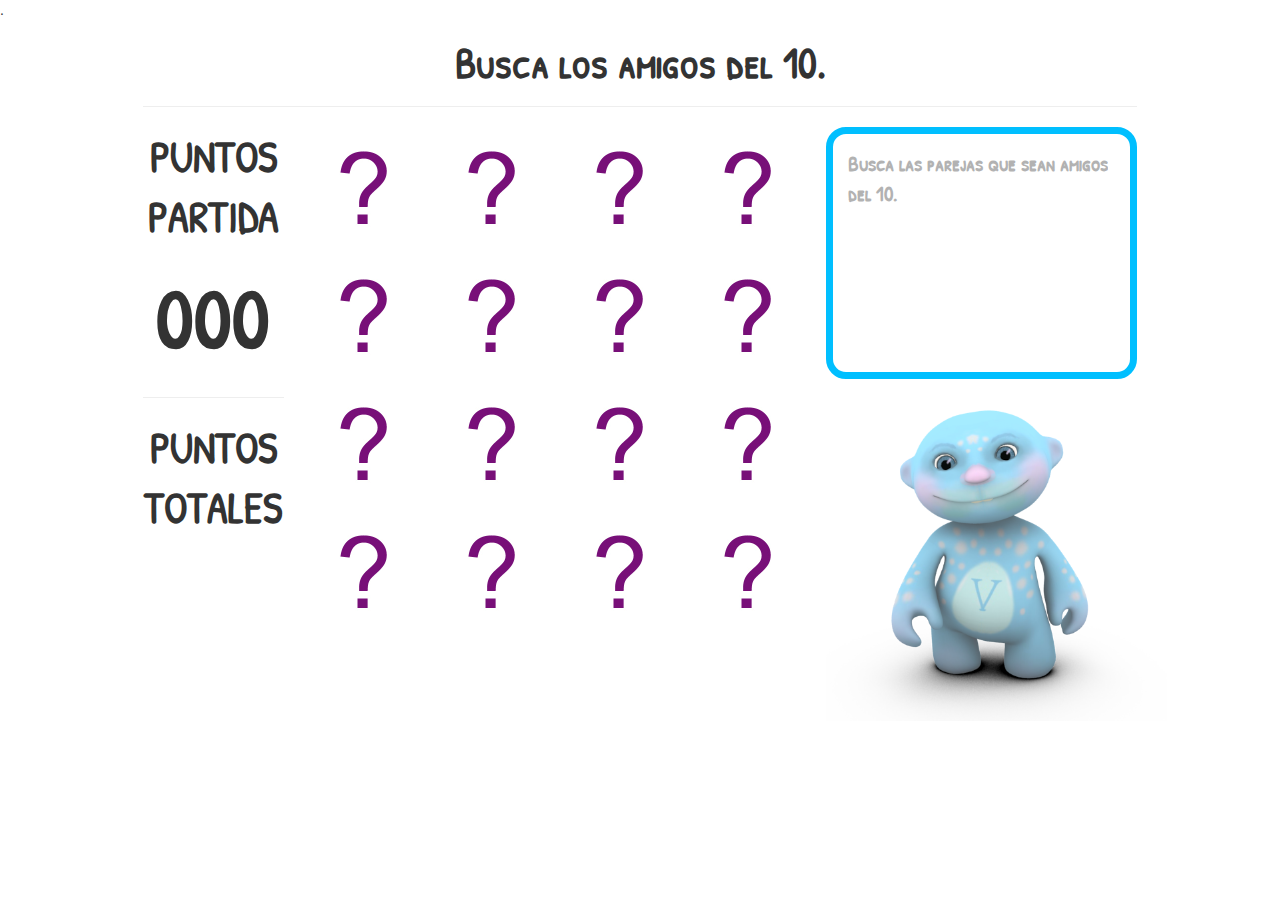
==== juego.html @ ecd1c4e9 "Empiezo, tablas2,html" ====
<!--<?php
// Recuperamos la información de la sesión
session_start();
/*
if (!isset($_SESSION['usuario'])){
    //die("Error - debe <a href='acceso.php'>identificarse</a>.<br />");
     header("Location: acceso.php");
}else{
    echo $_SESSION['usuario'];
}
   */

?>-->


<!DOCTYPE html>
<html lang="en">

<head>
    <meta charset="UTF-8">
    <meta name="viewport" content="width=device-width, initial-scale=1">
    <title>Document</title>
    <script src="Scripts/jquery-1.12.0.js"></script>
    <script src="Scripts/jquery.cookie.js"></script>
    <script src="Scripts/bootbox.min.js"></script>
    <!--Fuente-->
    <link href='https://fonts.googleapis.com/css?family=Patrick+Hand+SC' rel='stylesheet' type='text/css'>

    <link rel="stylesheet" type="text/css" href="estilos/flip.css">
    <link rel="stylesheet" type="text/css" href="estilos/estilo2.css">

    <!-- Latest compiled and minified CSS -->
    <link rel="stylesheet" href="bootstrap-3.3.7-dist/css/bootstrap.min.css" crossorigin="anonymous"> .
    <!-- Optional theme -->
    <link rel="stylesheet" href="bootstrap-3.3.7-dist/css/bootstrap-theme.min.css" crossorigin="anonymous">

    <!-- Latest compiled and minified JavaScript -->
    <script src="bootstrap-3.3.7-dist/js/bootstrap.min.js" crossorigin="anonymous"></script>



</head>

<body>
    <div class="modal fade" id="miModal" tabindex="-1" role="dialog" aria-labelledby="basicModal" aria-hidden="true">
        <div class="modal-dialog">
            <div class="modal-content">
                <div class="modal-header">
                    <button type="button" class="close" data-dismiss="modal" aria-hidden="true">&times;</button>
                    <h3>Atención</h3>
                </div>
                <div class="modal-body">
                    <h4>Debes girar la pantalla.</h4>
                </div>

            </div>
        </div>
    </div>

    <div id="contenedor" class="container">

        <!-- Example row of columns -->

        <div class="row">

            <div id="cabecera" class="col-xs-12">
                <h1>Busca los amigos del 10.</h1>
                <hr>
            </div>


            <div id="info" class="col-xs-2">
                <div id="marcador">
                    <p>PUNTOS PARTIDA</p>
                    <p id="puntos">000</p>
                    <hr>
                    <p>PUNTOS TOTALES</p>
                    <p id="puntosTotales">
                    </p>
                </div>


            </div>
            <div id="grid" class="col-xs-6">

                <!--Aqui van las cartas que se generan por jscript-->

            </div>
            <div id="lateralDch" class="col-xs-4">

                <div id="bocata">
                    <div id="mensaje">
                        <p id="texto" class="mensaje"></p>

                    </div>


                </div>
                <div id="vadorrin">
                    <img id="vadorrin1" src="img/Pose.png">
                    <img id="vadorrin2" src="img/MiraPanel.png">
                </div>
            </div>
        </div>
    </div>
    </div>

    <script src="Scripts/listener.js"></script>
    <script src="Scripts/funciones.js"></script>
    <script src="Scripts/reloj.js"></script>
    <script src="Scripts/logica.js"></script>




</body>

</html>
---- estilos/flip.css ----
.marco {
    transition: 0.8s;
    transform-style: preserve-3d;
    /*position: relative;*/
}


/* flip the pane when hovered */


/*
.marco:hover {
    transform: rotateY(180deg);
}*/


/* hide back of pane during swap */

.front,
.back {
    -webkit-backface-visibility: hidden;
    /* Chrome, Safari, Opera */
    backface-visibility: hidden;
    /*position: absolute;
    
    /*top: 0;
    left: 0;*/
}


/* front pane, placed above back */

.front {
    z-index: 4;
    /* for firefox 31 */
    transform: rotateY(0deg);
}


/* back, initially hidden pane */

.back {
    z-index: 2;
    transform: rotateY(180deg);
}
---- estilos/estilo2.css ----
#cabecera h1,
#info {
    font-family: 'Patrick Hand SC', cursive;
    text-align: center;
    font-size: 3em;
    font-weight: bold;
}

#puntos,
#puntosTotales {
    font-size: 2em;
}

#contenedor {
    width: 80%;
    height: inherit;
}

#grid {
    background-color: #f9fafc;
    height: 40vw;
    padding: 0px;
}

#vadorrin {
    width: 50%;
    height: auto;
}

#vadorrin1,
#vadorrin2 {
    position: absolute;
    width: 100%;
    height: auto;
}

#vadorrin2 {
    display: none;
}

.marco {
    width: 25%;
    height: 25%;
    float: left;
}

.front,
.back {
    width: 100%;
    height: 100%;
    position: absolute;
}

.carta {
    width: 100%;
    height: 100%;
}

#b1 {
    width: 20%;
    height: 10%;
    margin-top: 5px;
    margin-right: 5px;
    float: right;
}

.mensaje {
    font-size: 1.5em;
    padding: 5%;
    display: none;
    font-weight: bold;
}

#lateralDch {
    height: 80vh;
}

#bocata {
    font-family: 'Patrick Hand SC', cursive;
    border-style: solid;
    border-color: deepskyblue;
    border-radius: 20px;
    border-width: 0.5em;
    width: 100%;
    height: 35%;
}

#mensaje {
    width: 100%;
    height: 80%;
}

.parrafo {
    text-align: center;
}

.superImagen {
    width: 30%;
    height: 30%;
    float: left;
}
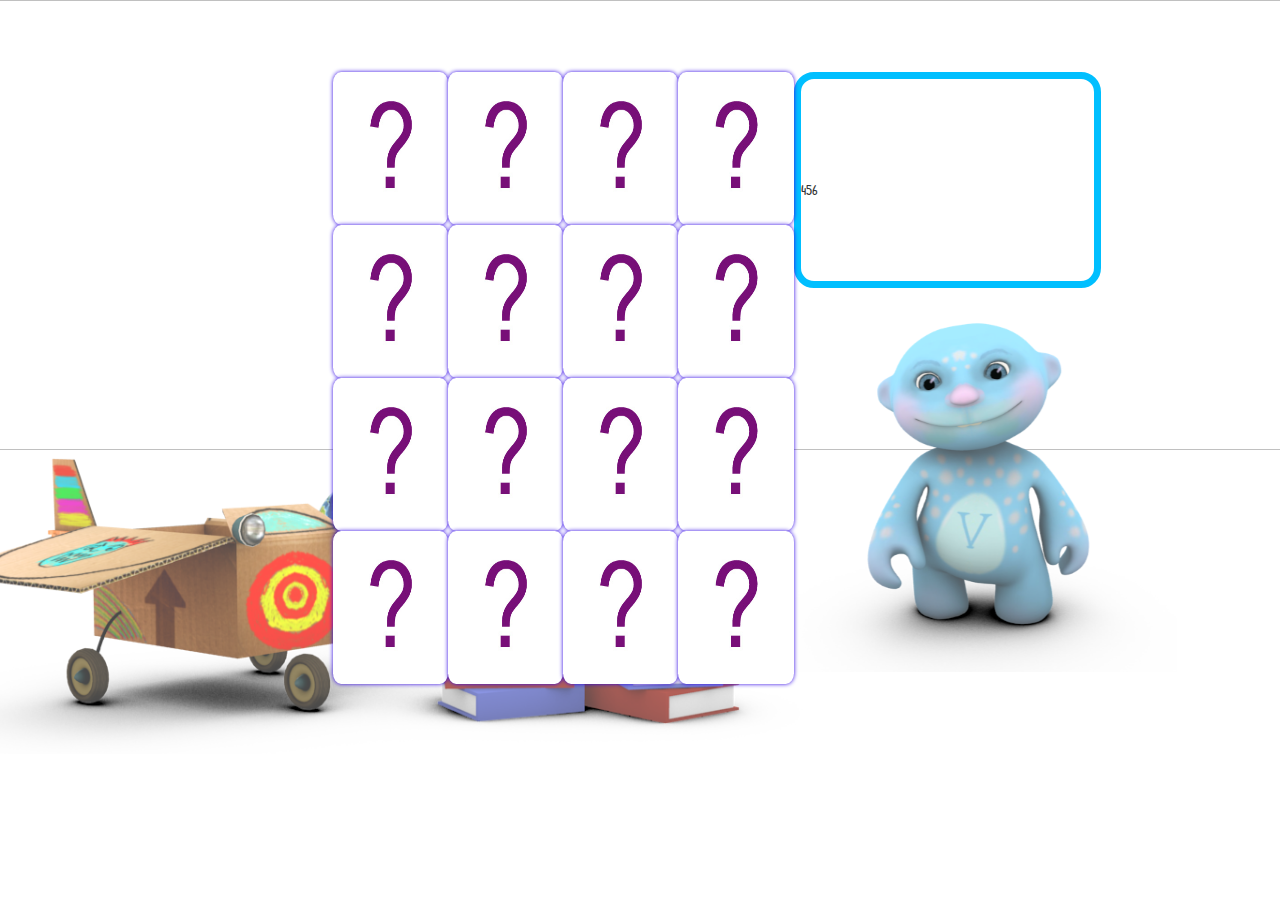
==== commit cbf2f336: "Con cielo" ====
--- a/juego.html
+++ b/juego.html
@@ -1,18 +1,3 @@
-<!--<?php
-// Recuperamos la información de la sesión
-session_start();
-/*
-if (!isset($_SESSION['usuario'])){
-    //die("Error - debe <a href='acceso.php'>identificarse</a>.<br />");
-     header("Location: acceso.php");
-}else{
-    echo $_SESSION['usuario'];
-}
-   */
-
-?>-->
-
-
 <!DOCTYPE html>
 <html lang="en">
 
@@ -27,16 +12,19 @@
     <link href='https://fonts.googleapis.com/css?family=Patrick+Hand+SC' rel='stylesheet' type='text/css'>
 
     <link rel="stylesheet" type="text/css" href="estilos/flip.css">
-    <link rel="stylesheet" type="text/css" href="estilos/estilo2.css">
+    <link rel="stylesheet" type="text/css" href="estilos/memory.css">
+    <link rel="stylesheet" type="text/css" href="estilos/base.css">
+
+    <link rel="stylesheet" type="text/css" href="estilos/marcador.css">
 
     <!-- Latest compiled and minified CSS -->
-    <link rel="stylesheet" href="bootstrap-3.3.7-dist/css/bootstrap.min.css" crossorigin="anonymous"> .
+    <link rel="stylesheet" href="bootstrap-3.3.7-dist/css/bootstrap.min.css" crossorigin="anonymous">
     <!-- Optional theme -->
     <link rel="stylesheet" href="bootstrap-3.3.7-dist/css/bootstrap-theme.min.css" crossorigin="anonymous">
 
     <!-- Latest compiled and minified JavaScript -->
     <script src="bootstrap-3.3.7-dist/js/bootstrap.min.js" crossorigin="anonymous"></script>
-
+    <script src="Scripts/jquery-ui.js"></script>
 
 
 </head>
@@ -56,62 +44,67 @@
             </div>
         </div>
     </div>
+    <div id="repaso" class="modal fade">
+        <div class="modal-dialog" role="document">
+            <div class="modal-content">
+                <div id="tituloModal" class="modal-header">
+                    <button type="button" class="close" data-dismiss="modal" aria-label="Close">
+                        <span aria-hidden="true">&times;</span>
+                    </button>
+                    <h4 class="modal-title"></h4>
+                </div>
+                <div id="tablaRepaso" class="modal-body">
 
-    <div id="contenedor" class="container">
-
-        <!-- Example row of columns -->
-
-        <div class="row">
-
-            <div id="cabecera" class="col-xs-12">
-                <h1>Busca los amigos del 10.</h1>
-                <hr>
+                </div>
+                <div class="modal-footer">
+                    <button type="button" class="btn btn-secondary" data-dismiss="modal">Close</button>
+                </div>
             </div>
+            <!-- /.modal-content -->
+        </div>
+        <!-- /.modal-dialog -->
+    </div>
+    <!-- /.modal -->
 
 
-            <div id="info" class="col-xs-2">
-                <div id="marcador">
-                    <p>PUNTOS PARTIDA</p>
-                    <p id="puntos">000</p>
-                    <hr>
-                    <p>PUNTOS TOTALES</p>
-                    <p id="puntosTotales">
-                    </p>
-                </div>
+    <div id="contenedor">
+
+        <div id="cabecera">
 
 
-            </div>
-            <div id="grid" class="col-xs-6">
+            <img id="cielo" src="img/cielo.png">
+        </div>
+        <div id="aside">
 
-                <!--Aqui van las cartas que se generan por jscript-->
 
-            </div>
-            <div id="lateralDch" class="col-xs-4">
+        </div>
 
-                <div id="bocata">
-                    <div id="mensaje">
-                        <p id="texto" class="mensaje"></p>
+            <div id="grid">
 
-                    </div>
+
+            <!--Aqui van las cartas que sñe generan por jscript-->
+
+
+
+        </div>
+
+        <div id="asideDch">
+            <div id="bocata">
+                <div id="marcador">
 
 
                 </div>
-                <div id="vadorrin">
-                    <img id="vadorrin1" src="img/Pose.png">
-                    <img id="vadorrin2" src="img/MiraPanel.png">
-                </div>
+                <div id="fallos">456</div>
+            </div>
+            <div id="vadorrin">
+                <img id="vadorrin1" src="img/Pose.png">
+                <img id="vadorrin2" src="img/Vosteza.png">
             </div>
         </div>
     </div>
-    </div>
-
-    <script src="Scripts/listener.js"></script>
-    <script src="Scripts/funciones.js"></script>
-    <script src="Scripts/reloj.js"></script>
-    <script src="Scripts/logica.js"></script>
-
-
-
+    <script src="Scripts/listener.js "></script>
+    <script src="Scripts/funciones.js "></script>
+    <script src="Scripts/logica.js "></script>
 
 </body>
 
--- a/estilos/memory.css
+++ b/estilos/memory.css
@@ -0,0 +1,78 @@
+
+
+
+.marco {
+    width: 25%;
+    height: 25%;
+    float: left;
+
+}
+
+.carta {
+    border-radius: 20px;
+    width: 100%;
+    height: 100%;
+
+}
+
+.front,
+.back {
+    text-align: center;
+
+    width: 100%;
+    height: 100%;
+    position: absolute;
+    border-radius: 7%;
+    border-style: solid;
+    border-color: #595fea;
+    border-width: 0.0em;
+    box-shadow: 0 0 4px 0 #2f04e5;
+}
+
+.front {
+    background-color: white;
+}
+
+
+
+#b1 {
+    width: 20%;
+    height: 10%;
+    margin-top: 5px;
+    margin-right: 5px;
+    float: right;
+}
+
+.mensaje {
+    font-size: 1.5em;
+    padding: 5%;
+    display: none;
+    font-weight: bold;
+}
+
+
+
+#bocata {
+    font-family: 'Patrick Hand SC', cursive;
+    border-style: solid;
+    border-color: deepskyblue;
+    border-radius: 20px;
+    border-width: 0.5em;
+    width: 100%;
+    height: 35%;
+}
+
+#mensaje {
+    width: 100%;
+    height: 80%;
+}
+
+.parrafo {
+    text-align: center;
+}
+/*
+.superImagen {
+    width: 30%;
+    height: 30%;
+    float: left;
+}*/
--- a/estilos/base.css
+++ b/estilos/base.css
@@ -0,0 +1,134 @@
+    * {
+        font-family: 'Patrick Hand SC', cursive;
+        margin: 0px;
+        padding: 0px;
+    }
+
+    body {
+        height: 100vh;
+        background-image: url("../img/fondo.png");
+        background-size: 75%;
+        background-repeat: no-repeat;
+        background-position: left center;
+    }
+
+    #cabecera h1,
+    #aside p {
+        font-family: 'Patrick Hand SC', cursive;
+        text-align: center;
+        font-size: 3em;
+        font-weight: bold;
+    }
+    
+    #cabecera {
+        height: 10%;
+    }
+    #cielo{
+        width: 120vw;
+        height: 50vh;
+        margin-left: -200px;
+    }
+    
+    #contenedor {
+        width: 80%;
+        height: 80vh;
+        margin: 0 auto;
+    }
+    
+    #aside {
+
+        width: 25%;
+        height: 100%;
+        float: left;
+    }
+
+    
+    #grid {
+
+
+        width: 45%;
+        height: 85%;
+        float: left;
+    }
+
+    
+    #asideDch {
+
+        width: 30%;
+        height: 100%;
+        float: left;
+    }
+    
+    #vadorrin {
+        width: 40%;
+        height: auto;
+    }
+    
+    #vadorrin1,
+    #vadorrin2 {
+        position: absolute;
+        width: 30%;
+    }
+    
+    #vadorrin2 {
+        display: none;
+    }
+    
+    .mensaje {
+        font-size: 1.5em;
+        padding: 5%;
+        display: none;
+        font-weight: bold;
+    }
+    
+    #bocata {
+        font-family: 'Patrick Hand SC', cursive;
+        border-style: solid;
+        border-color: deepskyblue;
+        border-radius: 20px;
+        border-width: 0.5em;
+        width: 100%;
+        height: 30%;
+    }
+    
+    #mensaje {
+        width: 100%;
+        height: 80%;
+    }
+    /*///////////Media Queries///////////////////*/
+
+    @media only screen and (max-width: 1400px) {
+        #aside {
+            width: 20%;
+            height: 100%;
+            float: left;
+        }
+    }
+
+    @media only screen and (max-width: 660px) {
+        body {
+            margin: 5%;
+        }
+        #aside {
+            width: 20%;
+            height: 100%;
+            float: left;
+        }
+        #cabecera h1 {
+            font-size: 2em;
+        }
+        #aside p {
+            font-size: 1em;
+        }
+        #contenedor {
+            width: 100%;
+        }
+        #bocata {
+            border-radius: 5%;
+            border-width: 0.3em;
+        }
+        #vadorrin1,
+        #vadorrin2 {
+            height: 60vh;
+        }
+    }
--- a/estilos/marcador.css
+++ b/estilos/marcador.css
@@ -0,0 +1,60 @@
+#marcador {
+    font-size: 0.8em;
+    width: 100%;
+    height: 50%;
+}
+
+#centenas,
+#decenas,
+#unidades {
+    width: 33%;
+    height: 100%;
+    float: left;
+    position: relative;
+    transform-style: preserve-3d;
+    perspective: 300px;
+}
+
+.up,
+.down {
+    width: 100%;
+    height: 100%;
+    position: absolute;
+}
+
+#marcador div img {
+    width: 100%;
+    height: 100%;
+    border-radius: 10px 10px 10px 10px;
+    /*box-shadow: 2px 2px 5px #9ab9b9;*/
+    box-shadow: 0 4px 8px 0 rgba(0, 0, 0, 0.2), 0 4px 8px 0 rgba(0, 0, 0, 0.19);
+}
+
+
+/*
+.marco {
+
+}*/
+
+.up,
+.down {
+    -webkit-backface-visibility: hidden;
+    /* Chrome, Safari, Opera */
+    backface-visibility: hidden;
+}
+
+
+/* front pane, placed above back */
+
+.up {
+    transition: 0.5s;
+    transform-style: preserve-3d;
+    z-index: 6;
+    transform: rotateX(180deg);
+    transform-origin: top;
+    /* back, initially hidden pane */
+}
+
+.down {
+    z-index: 2;
+}
